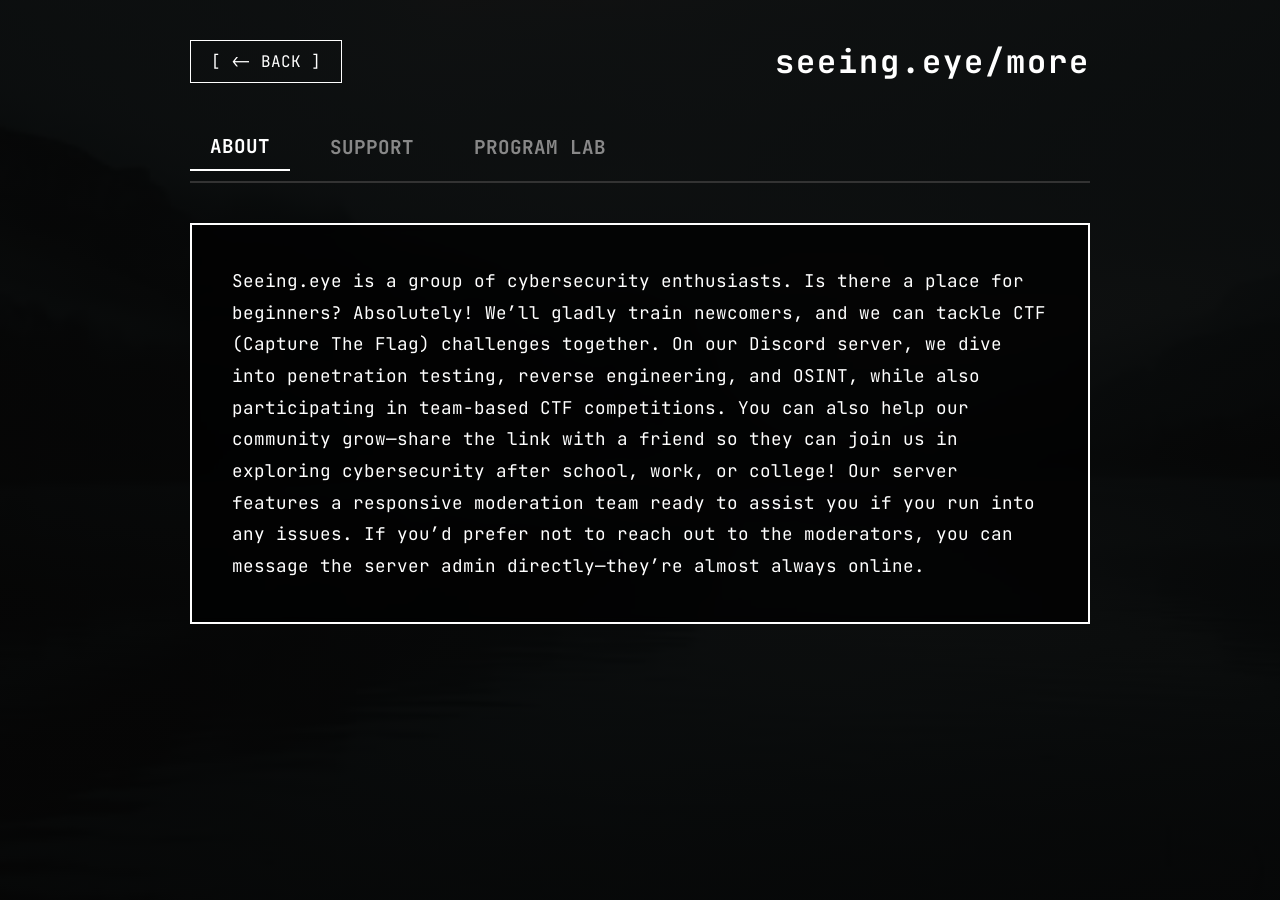
==== more/index.html @ bb9b0f5d "Add files via upload" ====
<!DOCTYPE html>
<html lang="ru">
<head>
  <meta charset="UTF-8">
  <meta name="viewport" content="width=device-width, initial-scale=1.0">
  <title>seeing.eye/More</title>
  <link rel="icon" type="image/jpeg" href="../assets/logo.jpg">
  <!-- Подключаем те же стили, что и на главной, плюс новые -->
  <link rel="stylesheet" href="../css/style.css">
  <link href="https://fonts.googleapis.com/css2?family=JetBrains+Mono:wght@400;700&display=swap" rel="stylesheet">
  <style>
    /* Стили только для страницы more */
    body {
      /* Фон для страницы more (можно использовать ту же картинку) */
      background-image: linear-gradient(rgba(5, 5, 5, 0.95), rgba(5, 5, 5, 0.95)), url('../assets/image1.jpg');
      padding: 40px 20px;
      display: flex;
      flex-direction: column;
      align-items: center;
    }

    .top-bar {
      width: 100%;
      max-width: 900px;
      display: flex;
      justify-content: space-between;
      align-items: center;
      margin-bottom: 40px;
    }

    .back-btn {
      color: #ffffff;
      text-decoration: none;
      border: 1px solid #ffffff;
      padding: 10px 20px;
      transition: all 0.3s;
    }

    .back-btn:hover {
      background-color: #ffffff;
      color: #000000;
    }

    .title {
      font-size: 2rem;
      font-weight: 700;
      letter-spacing: 2px;
    }

    /* Вкладки */
    .tabs {
      display: flex;
      gap: 20px;
      margin-bottom: 40px;
      width: 100%;
      max-width: 900px;
      border-bottom: 2px solid #333;
      padding-bottom: 10px;
    }

    .tab-btn {
      background: none;
      border: none;
      color: #888;
      font-family: 'JetBrains Mono', monospace;
      font-size: 1.2rem;
      cursor: pointer;
      padding: 10px 20px;
      transition: all 0.3s;
      font-weight: 700;
    }

    .tab-btn:hover {
      color: #fff;
    }

    .tab-btn.active {
      color: #fff;
      border-bottom: 2px solid #fff;
    }

    /* Контент */
    .content-box {
      width: 100%;
      max-width: 900px;
      border: 2px solid #fff;
      padding: 40px;
      background-color: rgba(0, 0, 0, 0.7);
      backdrop-filter: blur(4px);
      display: none; /* Скрыто по умолчанию */
      line-height: 1.8;
      font-size: 1.1rem;
    }

    .content-box.active {
      display: block;
      animation: fadeIn 0.5s ease-in-out;
    }

    @keyframes fadeIn {
      from { opacity: 0; transform: translateY(10px); }
      to { opacity: 1; transform: translateY(0); }
    }

    .content-box a {
      color: #fff;
      text-decoration: underline;
    }

    .content-box a:hover {
      background-color: #fff;
      color: #000;
    }
  </style>
</head>
<body>

  <div class="top-bar">
    <a href="../index.html" class="back-btn">[ <- BACK ]</a>
    <div class="title">seeing.eye/more</div>
  </div>

  <div class="tabs">
    <button class="tab-btn active" onclick="openTab(event, 'about')">ABOUT</button>
    <button class="tab-btn" onclick="openTab(event, 'support')">SUPPORT</button>
    <button class="tab-btn" onclick="openTab(event, 'lab')">PROGRAM LAB</button>
  </div>

  <!-- Вкладка ABOUT (Описание группировки) -->
  <div id="about" class="content-box active">
    <p>Seeing.eye is a group of cybersecurity enthusiasts. Is there a place for beginners? Absolutely! We’ll gladly train newcomers, and we can tackle CTF (Capture The Flag) challenges together. On our Discord server, we dive into penetration testing, reverse engineering, and OSINT, while also participating in team-based CTF competitions. You can also help our community grow—share the link with a friend so they can join us in exploring cybersecurity after school, work, or college! Our server features a responsive moderation team ready to assist you if you run into any issues. If you’d prefer not to reach out to the moderators, you can message the server admin directly—they’re almost always online.</p>
  </div>

  <!-- Вкладка SUPPORT -->
  <div id="support" class="content-box">
    <h3>> SUPPORT</h3>
    <br>
    <p>If you have questions or need help, you can write a direct message to the leader on TikTok: <a href="https://tiktok.com/@ffuf0d" target="_blank">@ffuf0d</a></p>
  </div>

  <!-- Вкладка PROGRAM LAB -->
  <div id="lab" class="content-box">
    <h3>> PROGRAM LAB</h3>
    <br>
    <p>Coming soon... [ empty ]</p>
  </div>

  <script>
    function openTab(evt, tabName) {
      // Скрываем все вкладки
      let i, content, tabs;
      content = document.getElementsByClassName("content-box");
      for (i = 0; i < content.length; i++) {
        content[i].classList.remove("active");
      }
      
      // Убираем класс active у всех кнопок
      tabs = document.getElementsByClassName("tab-btn");
      for (i = 0; i < tabs.length; i++) {
        tabs[i].classList.remove("active");
      }
      
      // Показываем нужную вкладку и делаем кнопку активной
      document.getElementById(tabName).classList.add("active");
      evt.currentTarget.classList.add("active");
    }
  </script>

</body>
</html>
---- css/style.css ----
/* Сброс стилей */
* {
  margin: 0;
  padding: 0;
  box-sizing: border-box;
  cursor: crosshair; 
}

body {
  background-color: #050505;
  background-image: linear-gradient(rgba(5, 5, 5, 0.85), rgba(5, 5, 5, 0.85)), url('../assets/image1.jpg');
  background-size: cover;
  background-position: center;
  background-attachment: fixed;
  color: #ffffff;
  font-family: 'JetBrains Mono', monospace;
  overflow-x: hidden;
}

/* --- 1. HERO (Неон) --- */
.hero {
  height: 100vh;
  display: flex;
  justify-content: center;
  align-items: center;
}

.neon-text {
  font-size: 4rem;
  font-weight: 700;
  letter-spacing: 2px;
  text-shadow: 0 0 5px #fff, 0 0 10px #fff, 0 0 20px #fff;
}

/* --- 2. ТЕРМИНАЛ --- */
.terminal-section {
  height: 100vh;
  display: flex;
  justify-content: center;
  align-items: center;
  padding: 20px;
}

.terminal-box {
  border: 2px solid #ffffff;
  padding: 30px;
  width: 100%;
  max-width: 800px;
  min-height: 200px;
  background-color: rgba(0, 0, 0, 0.7); 
  backdrop-filter: blur(4px);
}

#terminal-text {
  font-size: 1.2rem;
  line-height: 1.6;
}

.cursor {
  display: inline-block;
  width: 10px;
  height: 1.2rem;
  background-color: #ffffff;
  animation: blink 1s step-end infinite;
  vertical-align: bottom;
}

@keyframes blink {
  0%, 100% { opacity: 1; }
  50% { opacity: 0; }
}

/* --- 3 и 4. ССЫЛКИ (DISCORD + GITHUB) --- */
.link-section {
  height: 100vh;
  display: flex;
  justify-content: center;
  align-items: center;
  padding: 20px;
}

/* Оставим старые классы для совместимости с твоим JS, но добавим общий стиль */
.discord-section, .github-section {
  height: 100vh;
  display: flex;
  justify-content: center;
  align-items: center;
  padding: 20px;
}

.discord-card, .github-card {
  border: 2px solid #ffffff;
  padding: 20px;
  display: flex;
  align-items: center;
  gap: 20px;
  max-width: 600px;
  width: 100%;
  background-color: rgba(0, 0, 0, 0.8);
  opacity: 0;
  transform: translateY(20px);
  transition: opacity 0.8s ease, transform 0.8s ease;
}

.discord-card.visible, .github-card.visible {
  opacity: 1;
  transform: translateY(0);
}

.discord-img, .github-img {
  width: 80px;
  height: 80px;
  object-fit: cover;
  border: 1px solid #ffffff;
}

.discord-info a, .github-info a {
  color: #ffffff;
  text-decoration: none;
  border-bottom: 1px solid #ffffff;
  word-break: break-all;
}

.discord-info a:hover, .github-info a:hover {
  background-color: #ffffff;
  color: #000000;
}

/* --- 5. ВИДЕО --- */
.video-section {
  position: relative;
  height: 100vh;
  width: 100%;
  overflow: hidden;
  display: flex;
  justify-content: center;
  align-items: flex-end; 
  padding-bottom: 50px;
}

.bg-video {
  position: absolute;
  top: 0;
  left: 0;
  width: 100%;
  height: 100%;
  object-fit: cover; 
  z-index: -1;
  filter: grayscale(100%) contrast(1.2); 
}

.video-overlay {
  position: relative;
  z-index: 1;
  text-align: center;
  background: linear-gradient(transparent, rgba(0,0,0,0.9) 80%);
  width: 100%;
  padding: 50px 20px 20px 20px;
}

.video-overlay p {
  font-size: 1.5rem;
  letter-spacing: 1px;
  text-shadow: 0 0 10px #000; 
}

/* --- 5. КНОПКА MORE --- */
.more-section {
  height: 100vh;
  display: flex;
  justify-content: center;
  align-items: center;
}

.more-btn {
  font-size: 2rem;
  font-weight: 700;
  color: #ffffff;
  text-decoration: none;
  padding: 20px 60px;
  border: 2px solid #ffffff;
  background-color: rgba(0, 0, 0, 0.5); /* Полупрозрачный фон */
  backdrop-filter: blur(4px); /* Эффект стекла */
  transition: all 0.3s ease;
  letter-spacing: 4px;
}

.more-btn:hover {
  background-color: #ffffff;
  color: #000000;
  box-shadow: 0 0 20px #ffffff; /* Свечение при наведении */
}
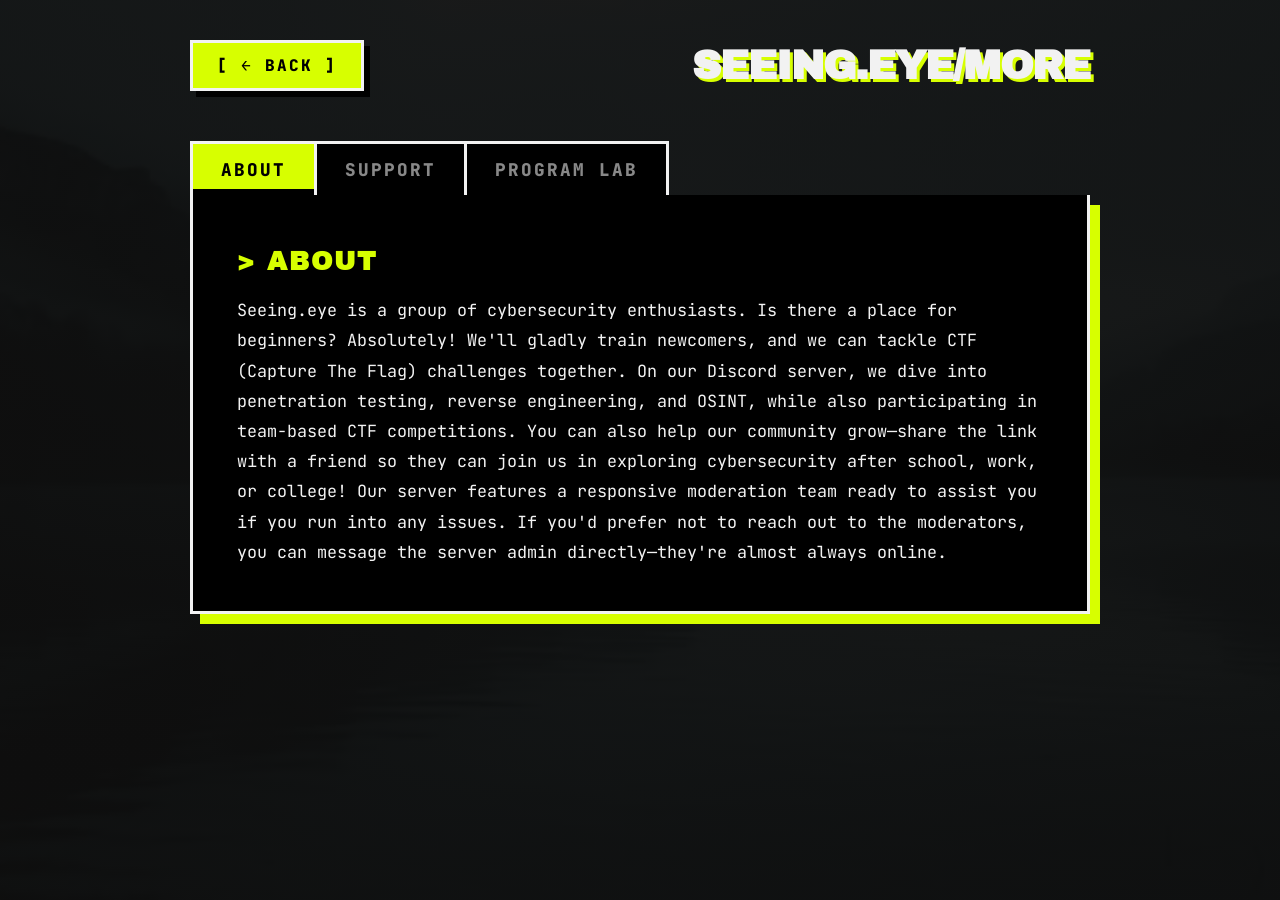
==== commit 605b4e36: "Add files via upload" ====
--- a/more/index.html
+++ b/more/index.html
@@ -1,170 +1,204 @@
-<!DOCTYPE html>
-<html lang="ru">
-<head>
-  <meta charset="UTF-8">
-  <meta name="viewport" content="width=device-width, initial-scale=1.0">
-  <title>seeing.eye/More</title>
-  <link rel="icon" type="image/jpeg" href="../assets/logo.jpg">
-  <!-- Подключаем те же стили, что и на главной, плюс новые -->
-  <link rel="stylesheet" href="../css/style.css">
-  <link href="https://fonts.googleapis.com/css2?family=JetBrains+Mono:wght@400;700&display=swap" rel="stylesheet">
-  <style>
-    /* Стили только для страницы more */
-    body {
-      /* Фон для страницы more (можно использовать ту же картинку) */
-      background-image: linear-gradient(rgba(5, 5, 5, 0.95), rgba(5, 5, 5, 0.95)), url('../assets/image1.jpg');
-      padding: 40px 20px;
-      display: flex;
-      flex-direction: column;
-      align-items: center;
-    }
-
-    .top-bar {
-      width: 100%;
-      max-width: 900px;
-      display: flex;
-      justify-content: space-between;
-      align-items: center;
-      margin-bottom: 40px;
-    }
-
-    .back-btn {
-      color: #ffffff;
-      text-decoration: none;
-      border: 1px solid #ffffff;
-      padding: 10px 20px;
-      transition: all 0.3s;
-    }
-
-    .back-btn:hover {
-      background-color: #ffffff;
-      color: #000000;
-    }
-
-    .title {
-      font-size: 2rem;
-      font-weight: 700;
-      letter-spacing: 2px;
-    }
-
-    /* Вкладки */
-    .tabs {
-      display: flex;
-      gap: 20px;
-      margin-bottom: 40px;
-      width: 100%;
-      max-width: 900px;
-      border-bottom: 2px solid #333;
-      padding-bottom: 10px;
-    }
-
-    .tab-btn {
-      background: none;
-      border: none;
-      color: #888;
-      font-family: 'JetBrains Mono', monospace;
-      font-size: 1.2rem;
-      cursor: pointer;
-      padding: 10px 20px;
-      transition: all 0.3s;
-      font-weight: 700;
-    }
-
-    .tab-btn:hover {
-      color: #fff;
-    }
-
-    .tab-btn.active {
-      color: #fff;
-      border-bottom: 2px solid #fff;
-    }
-
-    /* Контент */
-    .content-box {
-      width: 100%;
-      max-width: 900px;
-      border: 2px solid #fff;
-      padding: 40px;
-      background-color: rgba(0, 0, 0, 0.7);
-      backdrop-filter: blur(4px);
-      display: none; /* Скрыто по умолчанию */
-      line-height: 1.8;
-      font-size: 1.1rem;
-    }
-
-    .content-box.active {
-      display: block;
-      animation: fadeIn 0.5s ease-in-out;
-    }
-
-    @keyframes fadeIn {
-      from { opacity: 0; transform: translateY(10px); }
-      to { opacity: 1; transform: translateY(0); }
-    }
-
-    .content-box a {
-      color: #fff;
-      text-decoration: underline;
-    }
-
-    .content-box a:hover {
-      background-color: #fff;
-      color: #000;
-    }
-  </style>
-</head>
-<body>
-
-  <div class="top-bar">
-    <a href="../index.html" class="back-btn">[ <- BACK ]</a>
-    <div class="title">seeing.eye/more</div>
-  </div>
-
-  <div class="tabs">
-    <button class="tab-btn active" onclick="openTab(event, 'about')">ABOUT</button>
-    <button class="tab-btn" onclick="openTab(event, 'support')">SUPPORT</button>
-    <button class="tab-btn" onclick="openTab(event, 'lab')">PROGRAM LAB</button>
-  </div>
-
-  <!-- Вкладка ABOUT (Описание группировки) -->
-  <div id="about" class="content-box active">
-    <p>Seeing.eye is a group of cybersecurity enthusiasts. Is there a place for beginners? Absolutely! We’ll gladly train newcomers, and we can tackle CTF (Capture The Flag) challenges together. On our Discord server, we dive into penetration testing, reverse engineering, and OSINT, while also participating in team-based CTF competitions. You can also help our community grow—share the link with a friend so they can join us in exploring cybersecurity after school, work, or college! Our server features a responsive moderation team ready to assist you if you run into any issues. If you’d prefer not to reach out to the moderators, you can message the server admin directly—they’re almost always online.</p>
-  </div>
-
-  <!-- Вкладка SUPPORT -->
-  <div id="support" class="content-box">
-    <h3>> SUPPORT</h3>
-    <br>
-    <p>If you have questions or need help, you can write a direct message to the leader on TikTok: <a href="https://tiktok.com/@ffuf0d" target="_blank">@ffuf0d</a></p>
-  </div>
-
-  <!-- Вкладка PROGRAM LAB -->
-  <div id="lab" class="content-box">
-    <h3>> PROGRAM LAB</h3>
-    <br>
-    <p>Coming soon... [ empty ]</p>
-  </div>
-
-  <script>
-    function openTab(evt, tabName) {
-      // Скрываем все вкладки
-      let i, content, tabs;
-      content = document.getElementsByClassName("content-box");
-      for (i = 0; i < content.length; i++) {
-        content[i].classList.remove("active");
-      }
-      
-      // Убираем класс active у всех кнопок
-      tabs = document.getElementsByClassName("tab-btn");
-      for (i = 0; i < tabs.length; i++) {
-        tabs[i].classList.remove("active");
-      }
-      
-      // Показываем нужную вкладку и делаем кнопку активной
-      document.getElementById(tabName).classList.add("active");
-      evt.currentTarget.classList.add("active");
-    }
-  </script>
-
-</body>
-</html>+<!DOCTYPE html>
+<html lang="ru">
+<head>
+  <meta charset="UTF-8">
+  <meta name="viewport" content="width=device-width, initial-scale=1.0">
+  <title>seeing.eye/More</title>
+  <link rel="icon" type="image/jpeg" href="../assets/logo.jpg">
+  <link rel="stylesheet" href="../css/style.css">
+  <link href="https://fonts.googleapis.com/css2?family=JetBrains+Mono:wght@400;700;800&family=Archivo Black&display=swap" rel="stylesheet">
+  <style>
+    body {
+      background-image: linear-gradient(rgba(14, 14, 14, 0.95), rgba(14, 14, 14, 0.95)), url('../assets/image1.jpg');
+      padding: 40px 20px;
+      display: flex;
+      flex-direction: column;
+      align-items: center;
+    }
+
+    .top-bar {
+      width: 100%;
+      max-width: 900px;
+      display: flex;
+      justify-content: space-between;
+      align-items: center;
+      margin-bottom: 50px;
+      gap: 20px;
+      flex-wrap: wrap;
+    }
+
+    .back-btn {
+      color: #000;
+      text-decoration: none;
+      font-weight: 800;
+      border: var(--border);
+      background: var(--acid);
+      box-shadow: 6px 6px 0 #000;
+      padding: 12px 24px;
+      letter-spacing: 2px;
+      transition: all 0.15s;
+    }
+
+    .back-btn:hover {
+      background: var(--ink);
+      transform: translate(3px, 3px);
+      box-shadow: 3px 3px 0 #000;
+    }
+
+    .title {
+      font-family: 'Archivo Black', sans-serif;
+      font-size: clamp(1.5rem, 5vw, 2.5rem);
+      font-weight: 800;
+      letter-spacing: -1px;
+      text-transform: uppercase;
+      text-shadow: 3px 3px 0 var(--acid);
+    }
+
+    /* Вкладки — бруталистские "папки" */
+    .tabs {
+      display: flex;
+      gap: 0;
+      margin-bottom: 0;
+      width: 100%;
+      max-width: 900px;
+      flex-wrap: wrap;
+    }
+
+    .tab-btn {
+      background: #000;
+      border: var(--border);
+      border-right: none;
+      color: #888;
+      font-family: 'JetBrains Mono', monospace;
+      font-size: 1.1rem;
+      font-weight: 800;
+      cursor: pointer;
+      padding: 14px 28px;
+      letter-spacing: 2px;
+      text-transform: uppercase;
+      transition: all 0.15s;
+      margin-bottom: -3px;
+    }
+
+    .tab-btn:last-child { border-right: var(--border); }
+
+    .tab-btn:hover {
+      color: #000;
+      background: var(--ink);
+    }
+
+    .tab-btn.active {
+      color: #000;
+      background: var(--acid);
+      box-shadow: inset 0 -6px 0 #000;
+    }
+
+    /* Контент */
+    .content-box {
+      width: 100%;
+      max-width: 900px;
+      border: var(--border);
+      border-top: none;
+      padding: 44px;
+      background-color: #000;
+      box-shadow: var(--shadow);
+      display: none;
+      line-height: 1.8;
+      font-size: 1.05rem;
+    }
+
+    .content-box.active {
+      display: block;
+      animation: slam 0.35s cubic-bezier(.2,.9,.3,1.2);
+    }
+
+    @keyframes slam {
+      0% { opacity: 0; transform: translateY(-14px) scale(0.98); }
+      100% { opacity: 1; transform: translateY(0) scale(1); }
+    }
+
+    .content-box h3 {
+      font-family: 'Archivo Black', sans-serif;
+      font-size: 1.6rem;
+      color: var(--acid);
+      letter-spacing: 2px;
+      margin-bottom: 10px;
+      text-transform: uppercase;
+    }
+
+    .content-box a {
+      color: #000;
+      background: var(--acid);
+      text-decoration: none;
+      font-weight: 800;
+      padding: 2px 8px;
+      border: 2px solid var(--acid);
+      transition: all 0.15s;
+    }
+
+    .content-box a:hover {
+      background: var(--ink);
+      border-color: var(--ink);
+    }
+
+    .empty-tag {
+      display: inline-block;
+      border: 2px dashed #555;
+      color: #888;
+      padding: 8px 20px;
+      letter-spacing: 3px;
+      text-transform: uppercase;
+    }
+  </style>
+</head>
+<body>
+
+  <div class="top-bar">
+    <a href="../index.html" class="back-btn">[ ← BACK ]</a>
+    <div class="title">seeing.eye/more</div>
+  </div>
+
+  <div class="tabs">
+    <button class="tab-btn active" onclick="openTab(event, 'about')">ABOUT</button>
+    <button class="tab-btn" onclick="openTab(event, 'support')">SUPPORT</button>
+    <button class="tab-btn" onclick="openTab(event, 'lab')">PROGRAM LAB</button>
+  </div>
+
+  <!-- Вкладка ABOUT -->
+  <div id="about" class="content-box active">
+    <h3>&gt; ABOUT</h3>
+    <p>Seeing.eye is a group of cybersecurity enthusiasts. Is there a place for beginners? Absolutely! We'll gladly train newcomers, and we can tackle CTF (Capture The Flag) challenges together. On our Discord server, we dive into penetration testing, reverse engineering, and OSINT, while also participating in team-based CTF competitions. You can also help our community grow—share the link with a friend so they can join us in exploring cybersecurity after school, work, or college! Our server features a responsive moderation team ready to assist you if you run into any issues. If you'd prefer not to reach out to the moderators, you can message the server admin directly—they're almost always online.</p>
+  </div>
+
+  <!-- Вкладка SUPPORT -->
+  <div id="support" class="content-box">
+    <h3>&gt; SUPPORT</h3>
+    <p>If you have questions or need help, you can write a direct message to the leader on TikTok: <a href="https://tiktok.com/@ffuf0d" target="_blank">@ffuf0d</a></p>
+  </div>
+
+  <!-- Вкладка PROGRAM LAB -->
+  <div id="lab" class="content-box">
+    <h3>&gt; PROGRAM LAB</h3>
+    <p><span class="empty-tag">Coming soon... [ empty ]</span></p>
+  </div>
+
+  <script>
+    function openTab(evt, tabName) {
+      let i, content, tabs;
+      content = document.getElementsByClassName("content-box");
+      for (i = 0; i < content.length; i++) {
+        content[i].classList.remove("active");
+      }
+
+      tabs = document.getElementsByClassName("tab-btn");
+      for (i = 0; i < tabs.length; i++) {
+        tabs[i].classList.remove("active");
+      }
+
+      document.getElementById(tabName).classList.add("active");
+      evt.currentTarget.classList.add("active");
+    }
+  </script>
+
+</body>
+</html>
--- a/css/style.css
+++ b/css/style.css
@@ -1,40 +1,129 @@
-/* Сброс стилей */
+/* ============================================================
+   seeing.eye — BRUTALIST REDESIGN
+   ============================================================ */
+
+:root {
+  --bg: #0e0e0e;
+  --ink: #f2f2f2;
+  --acid: #d7ff00;
+  --border: 3px solid var(--ink);
+  --shadow: 10px 10px 0 var(--acid);
+  --shadow-black: 10px 10px 0 #000;
+}
+
 * {
   margin: 0;
   padding: 0;
   box-sizing: border-box;
-  cursor: crosshair; 
+  cursor: crosshair;
 }
 
 body {
-  background-color: #050505;
-  background-image: linear-gradient(rgba(5, 5, 5, 0.85), rgba(5, 5, 5, 0.85)), url('../assets/image1.jpg');
+  background-color: var(--bg);
+  background-image: linear-gradient(rgba(14, 14, 14, 0.92), rgba(14, 14, 14, 0.92)), url('../assets/image1.jpg');
   background-size: cover;
   background-position: center;
   background-attachment: fixed;
-  color: #ffffff;
+  color: var(--ink);
   font-family: 'JetBrains Mono', monospace;
   overflow-x: hidden;
 }
 
-/* --- 1. HERO (Неон) --- */
+::selection {
+  background: var(--acid);
+  color: #000;
+}
+
+/* --- БЕГУЩАЯ СТРОКА --- */
+.marquee {
+  overflow: hidden;
+  border-top: var(--border);
+  border-bottom: var(--border);
+  background: var(--acid);
+  color: #000;
+  font-weight: 800;
+  font-size: 1rem;
+  letter-spacing: 2px;
+  white-space: nowrap;
+  padding: 10px 0;
+  text-transform: uppercase;
+}
+
+.marquee-top { border-top: none; }
+
+.marquee-track {
+  display: inline-flex;
+  animation: scroll 25s linear infinite;
+}
+
+.marquee:hover .marquee-track { animation-play-state: paused; }
+
+@keyframes scroll {
+  from { transform: translateX(0); }
+  to   { transform: translateX(-50%); }
+}
+
+/* --- 1. HERO --- */
 .hero {
-  height: 100vh;
-  display: flex;
-  justify-content: center;
-  align-items: center;
-}
-
-.neon-text {
-  font-size: 4rem;
-  font-weight: 700;
-  letter-spacing: 2px;
-  text-shadow: 0 0 5px #fff, 0 0 10px #fff, 0 0 20px #fff;
+  min-height: 100vh;
+  display: flex;
+  justify-content: center;
+  align-items: center;
+  padding: 20px;
+}
+
+.hero-frame {
+  position: relative;
+  border: var(--border);
+  background: #000;
+  box-shadow: var(--shadow);
+  padding: 80px 60px;
+  text-align: center;
+  max-width: 900px;
+  width: 100%;
+}
+
+.corner {
+  position: absolute;
+  width: 18px;
+  height: 18px;
+  background: var(--acid);
+}
+.corner.tl { top: -3px; left: -3px; }
+.corner.tr { top: -3px; right: -3px; }
+.corner.bl { bottom: -3px; left: -3px; }
+.corner.br { bottom: -3px; right: -3px; }
+
+.hero-meta {
+  font-size: 0.8rem;
+  color: #888;
+  letter-spacing: 3px;
+  margin-bottom: 20px;
+}
+
+.glitch {
+  font-family: 'Archivo Black', sans-serif;
+  font-size: clamp(2.5rem, 9vw, 6.5rem);
+  font-weight: 800;
+  letter-spacing: -2px;
+  text-transform: uppercase;
+  line-height: 1;
+  color: var(--ink);
+  text-shadow: 4px 4px 0 var(--acid);
+  min-height: 1.1em;
+}
+
+.hero-sub {
+  margin-top: 24px;
+  font-size: 1rem;
+  letter-spacing: 4px;
+  text-transform: uppercase;
+  color: var(--acid);
 }
 
 /* --- 2. ТЕРМИНАЛ --- */
 .terminal-section {
-  height: 100vh;
+  min-height: 100vh;
   display: flex;
   justify-content: center;
   align-items: center;
@@ -42,25 +131,57 @@
 }
 
 .terminal-box {
-  border: 2px solid #ffffff;
+  border: var(--border);
+  width: 100%;
+  max-width: 800px;
+  min-height: 220px;
+  background-color: #000;
+  box-shadow: var(--shadow);
+}
+
+.terminal-head {
+  display: flex;
+  align-items: center;
+  gap: 8px;
+  border-bottom: var(--border);
+  padding: 12px 16px;
+  background: var(--ink);
+}
+
+.t-dot {
+  width: 14px;
+  height: 14px;
+  border: 2px solid #000;
+  background: #000;
+}
+.t-dot:nth-child(2) { background: var(--acid); }
+.t-dot:nth-child(3) { background: transparent; }
+
+.terminal-title {
+  margin-left: auto;
+  font-size: 0.8rem;
+  font-weight: 700;
+  color: #000;
+  letter-spacing: 2px;
+}
+
+#terminal-text {
   padding: 30px;
-  width: 100%;
-  max-width: 800px;
-  min-height: 200px;
-  background-color: rgba(0, 0, 0, 0.7); 
-  backdrop-filter: blur(4px);
-}
-
-#terminal-text {
   font-size: 1.2rem;
   line-height: 1.6;
 }
 
+#terminal-text::before {
+  content: "> ";
+  color: var(--acid);
+  font-weight: 700;
+}
+
 .cursor {
   display: inline-block;
-  width: 10px;
+  width: 12px;
   height: 1.2rem;
-  background-color: #ffffff;
+  background-color: var(--acid);
   animation: blink 1s step-end infinite;
   vertical-align: bottom;
 }
@@ -71,71 +192,143 @@
 }
 
 /* --- 3 и 4. ССЫЛКИ (DISCORD + GITHUB) --- */
-.link-section {
-  height: 100vh;
-  display: flex;
+.discord-section, .github-section {
+  min-height: 80vh;
+  display: flex;
+  flex-direction: column;
   justify-content: center;
   align-items: center;
   padding: 20px;
-}
-
-/* Оставим старые классы для совместимости с твоим JS, но добавим общий стиль */
-.discord-section, .github-section {
-  height: 100vh;
-  display: flex;
-  justify-content: center;
-  align-items: center;
-  padding: 20px;
+  gap: 0;
+}
+
+.card-tag {
+  background: var(--ink);
+  color: #000;
+  font-weight: 800;
+  font-size: 0.9rem;
+  letter-spacing: 3px;
+  padding: 6px 20px;
+  border: var(--border);
+  border-bottom: none;
+  align-self: flex-start;
+  margin-left: max(20px, calc(50% - 300px));
+  transform: translateY(3px);
+  z-index: 1;
 }
 
 .discord-card, .github-card {
-  border: 2px solid #ffffff;
-  padding: 20px;
-  display: flex;
-  align-items: center;
-  gap: 20px;
+  border: var(--border);
+  padding: 24px;
+  display: flex;
+  align-items: center;
+  gap: 24px;
   max-width: 600px;
   width: 100%;
-  background-color: rgba(0, 0, 0, 0.8);
+  background-color: #000;
+  box-shadow: var(--shadow);
   opacity: 0;
-  transform: translateY(20px);
-  transition: opacity 0.8s ease, transform 0.8s ease;
+  transform: translate(-30px, 30px) rotate(-1deg);
+  transition: opacity 0.5s ease, transform 0.5s cubic-bezier(.2,.9,.3,1.2);
+}
+
+.github-card {
+  transform: translate(30px, 30px) rotate(1deg);
 }
 
 .discord-card.visible, .github-card.visible {
   opacity: 1;
-  transform: translateY(0);
+  transform: translate(0, 0) rotate(0deg);
+}
+
+.discord-card:hover, .github-card:hover {
+  transform: translate(-6px, -6px);
+  box-shadow: 16px 16px 0 var(--acid);
 }
 
 .discord-img, .github-img {
-  width: 80px;
-  height: 80px;
+  width: 90px;
+  height: 90px;
   object-fit: cover;
-  border: 1px solid #ffffff;
+  border: var(--border);
+  filter: grayscale(100%) contrast(1.2);
+  transition: filter 0.3s;
+}
+
+.discord-card:hover .discord-img,
+.github-card:hover .github-img {
+  filter: none;
+}
+
+.info-label {
+  font-size: 0.85rem;
+  color: #888;
+  text-transform: uppercase;
+  letter-spacing: 2px;
+  margin-bottom: 6px;
 }
 
 .discord-info a, .github-info a {
-  color: #ffffff;
+  color: var(--ink);
   text-decoration: none;
-  border-bottom: 1px solid #ffffff;
+  font-weight: 700;
+  font-size: 1.15rem;
+  border-bottom: 3px solid var(--acid);
   word-break: break-all;
+  transition: all 0.15s;
 }
 
 .discord-info a:hover, .github-info a:hover {
-  background-color: #ffffff;
-  color: #000000;
-}
-
-/* --- 5. ВИДЕО --- */
+  background-color: var(--acid);
+  color: #000;
+  border-bottom-color: var(--acid);
+}
+
+/* --- 5. КНОПКА MORE --- */
+.more-section {
+  min-height: 80vh;
+  display: flex;
+  justify-content: center;
+  align-items: center;
+}
+
+.more-btn {
+  font-family: 'Archivo Black', sans-serif;
+  font-size: 2rem;
+  font-weight: 800;
+  color: #000;
+  text-decoration: none;
+  padding: 24px 80px;
+  border: var(--border);
+  background-color: var(--acid);
+  box-shadow: var(--shadow-black);
+  letter-spacing: 6px;
+  text-transform: uppercase;
+  transition: all 0.15s;
+}
+
+.more-btn:hover {
+  background-color: var(--ink);
+  color: #000;
+  transform: translate(6px, 6px);
+  box-shadow: 4px 4px 0 #000;
+}
+
+.more-btn:active {
+  transform: translate(10px, 10px);
+  box-shadow: 0 0 0 #000;
+}
+
+/* --- 6. ВИДЕО --- */
 .video-section {
   position: relative;
-  height: 100vh;
+  min-height: 100vh;
   width: 100%;
   overflow: hidden;
   display: flex;
   justify-content: center;
-  align-items: flex-end; 
-  padding-bottom: 50px;
+  align-items: flex-end;
+  padding-bottom: 60px;
 }
 
 .bg-video {
@@ -144,49 +337,34 @@
   left: 0;
   width: 100%;
   height: 100%;
-  object-fit: cover; 
+  object-fit: cover;
   z-index: -1;
-  filter: grayscale(100%) contrast(1.2); 
+  filter: grayscale(100%) contrast(1.4) brightness(0.7);
 }
 
 .video-overlay {
   position: relative;
   z-index: 1;
-  text-align: center;
-  background: linear-gradient(transparent, rgba(0,0,0,0.9) 80%);
-  width: 100%;
-  padding: 50px 20px 20px 20px;
 }
 
 .video-overlay p {
-  font-size: 1.5rem;
-  letter-spacing: 1px;
-  text-shadow: 0 0 10px #000; 
-}
-
-/* --- 5. КНОПКА MORE --- */
-.more-section {
-  height: 100vh;
-  display: flex;
-  justify-content: center;
-  align-items: center;
-}
-
-.more-btn {
-  font-size: 2rem;
-  font-weight: 700;
-  color: #ffffff;
-  text-decoration: none;
-  padding: 20px 60px;
-  border: 2px solid #ffffff;
-  background-color: rgba(0, 0, 0, 0.5); /* Полупрозрачный фон */
-  backdrop-filter: blur(4px); /* Эффект стекла */
-  transition: all 0.3s ease;
-  letter-spacing: 4px;
-}
-
-.more-btn:hover {
-  background-color: #ffffff;
-  color: #000000;
-  box-shadow: 0 0 20px #ffffff; /* Свечение при наведении */
-}+  font-family: 'Archivo Black', sans-serif;
+  font-size: clamp(1.5rem, 5vw, 3rem);
+  letter-spacing: 2px;
+  text-transform: uppercase;
+  color: var(--ink);
+  background: #000;
+  border: var(--border);
+  box-shadow: var(--shadow);
+  padding: 20px 40px;
+}
+
+/* --- АДАПТИВ --- */
+@media (max-width: 768px) {
+  :root { --shadow: 6px 6px 0 var(--acid); --shadow-black: 6px 6px 0 #000; }
+  .hero-frame { padding: 50px 24px; }
+  .glitch { text-shadow: 3px 3px 0 var(--acid); }
+  .discord-card, .github-card { flex-direction: column; text-align: center; }
+  .card-tag { margin-left: 20px; }
+  .more-btn { padding: 18px 40px; font-size: 1.5rem; }
+}
